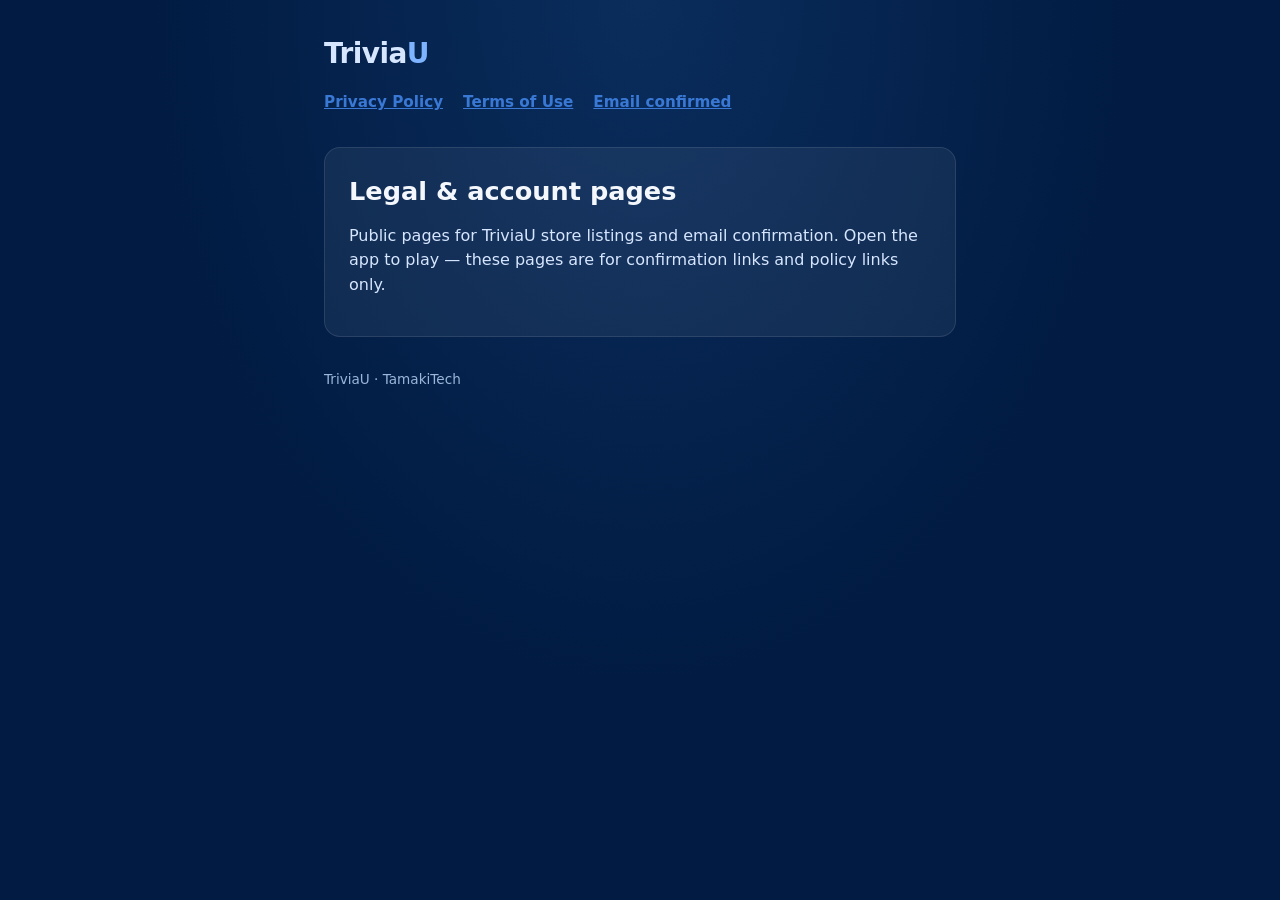
==== index.html @ 94556ad2 "Add TriviaU public legal and email-confirm pages. Co-authored-by: Cursor <cursoragent@cursor.com>" ====
<!DOCTYPE html>
<html lang="en">
<head>
  <meta charset="utf-8" />
  <meta name="viewport" content="width=device-width, initial-scale=1" />
  <title>TriviaU</title>
  <link rel="stylesheet" href="styles.css" />
</head>
<body>
  <div class="wrap">
    <p class="brand">Trivia<span>U</span></p>
    <nav class="nav">
      <a href="privacy.html">Privacy Policy</a>
      <a href="terms.html">Terms of Use</a>
      <a href="email-confirmed.html">Email confirmed</a>
    </nav>
    <div class="card">
      <h1>Legal &amp; account pages</h1>
      <p>
        Public pages for TriviaU store listings and email confirmation.
        Open the app to play — these pages are for confirmation links and policy links only.
      </p>
    </div>
    <p class="footer">TriviaU · TamakiTech</p>
  </div>
</body>
</html>
---- styles.css ----
:root {
  --navy: #011B42;
  --navy-mid: #0a2d5c;
  --text: #f4f8fd;
  --muted: #d7e6ff;
  --accent: #3978d4;
  --card: rgba(255, 255, 255, 0.06);
}

* {
  box-sizing: border-box;
}

body {
  margin: 0;
  min-height: 100vh;
  font-family: "Segoe UI", system-ui, -apple-system, sans-serif;
  background:
    radial-gradient(ellipse at top, #0a2d5c 0%, var(--navy) 55%),
    var(--navy);
  color: var(--text);
  line-height: 1.55;
}

a {
  color: var(--accent);
}

.wrap {
  max-width: 42rem;
  margin: 0 auto;
  padding: 2rem 1.25rem 3rem;
}

.brand {
  font-size: 1.75rem;
  font-weight: 800;
  letter-spacing: -0.02em;
  margin: 0 0 0.25rem;
}

.brand span {
  color: #7eb3ff;
}

.nav {
  display: flex;
  flex-wrap: wrap;
  gap: 0.75rem 1.25rem;
  margin: 1rem 0 2rem;
  font-size: 0.95rem;
  font-weight: 600;
}

.card {
  background: var(--card);
  border: 1px solid rgba(255, 255, 255, 0.1);
  border-radius: 16px;
  padding: 1.5rem;
}

h1 {
  font-size: 1.6rem;
  margin: 0 0 0.75rem;
}

h2 {
  font-size: 1.05rem;
  margin: 1.5rem 0 0.4rem;
}

p {
  color: var(--muted);
  margin: 0 0 0.85rem;
}

.meta {
  font-size: 0.85rem;
  color: #9bb6d8;
  margin-bottom: 1.25rem;
}

.center {
  text-align: center;
}

.center-card {
  max-width: 28rem;
  margin: 4rem auto;
}

.footer {
  margin-top: 2rem;
  font-size: 0.85rem;
  color: #9bb6d8;
}
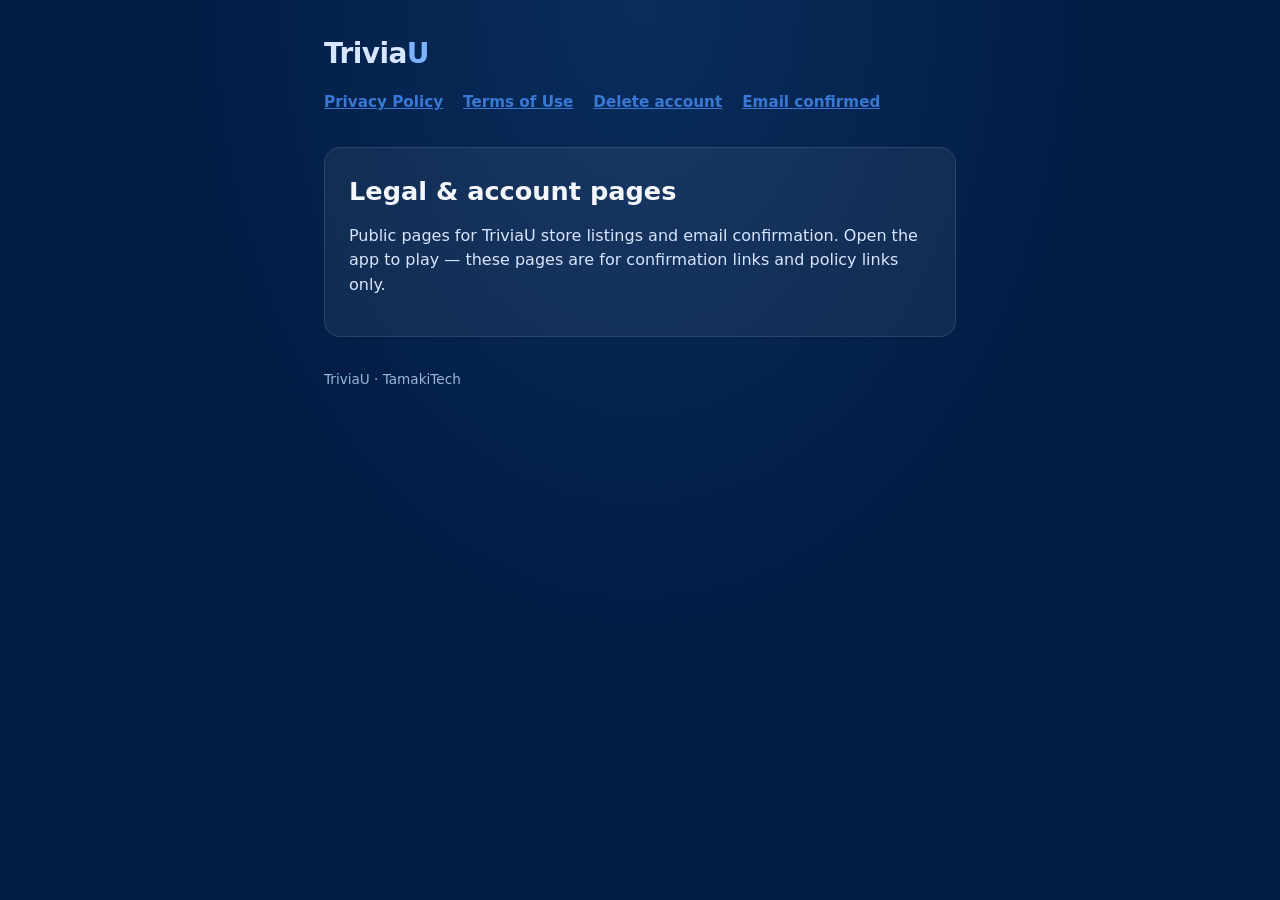
==== commit 9c8d9efa: "Add a public account-deletion page for Play Console." ====
--- a/index.html
+++ b/index.html
@@ -12,6 +12,7 @@
     <nav class="nav">
       <a href="privacy.html">Privacy Policy</a>
       <a href="terms.html">Terms of Use</a>
+      <a href="delete-account.html">Delete account</a>
       <a href="email-confirmed.html">Email confirmed</a>
     </nav>
     <div class="card">
